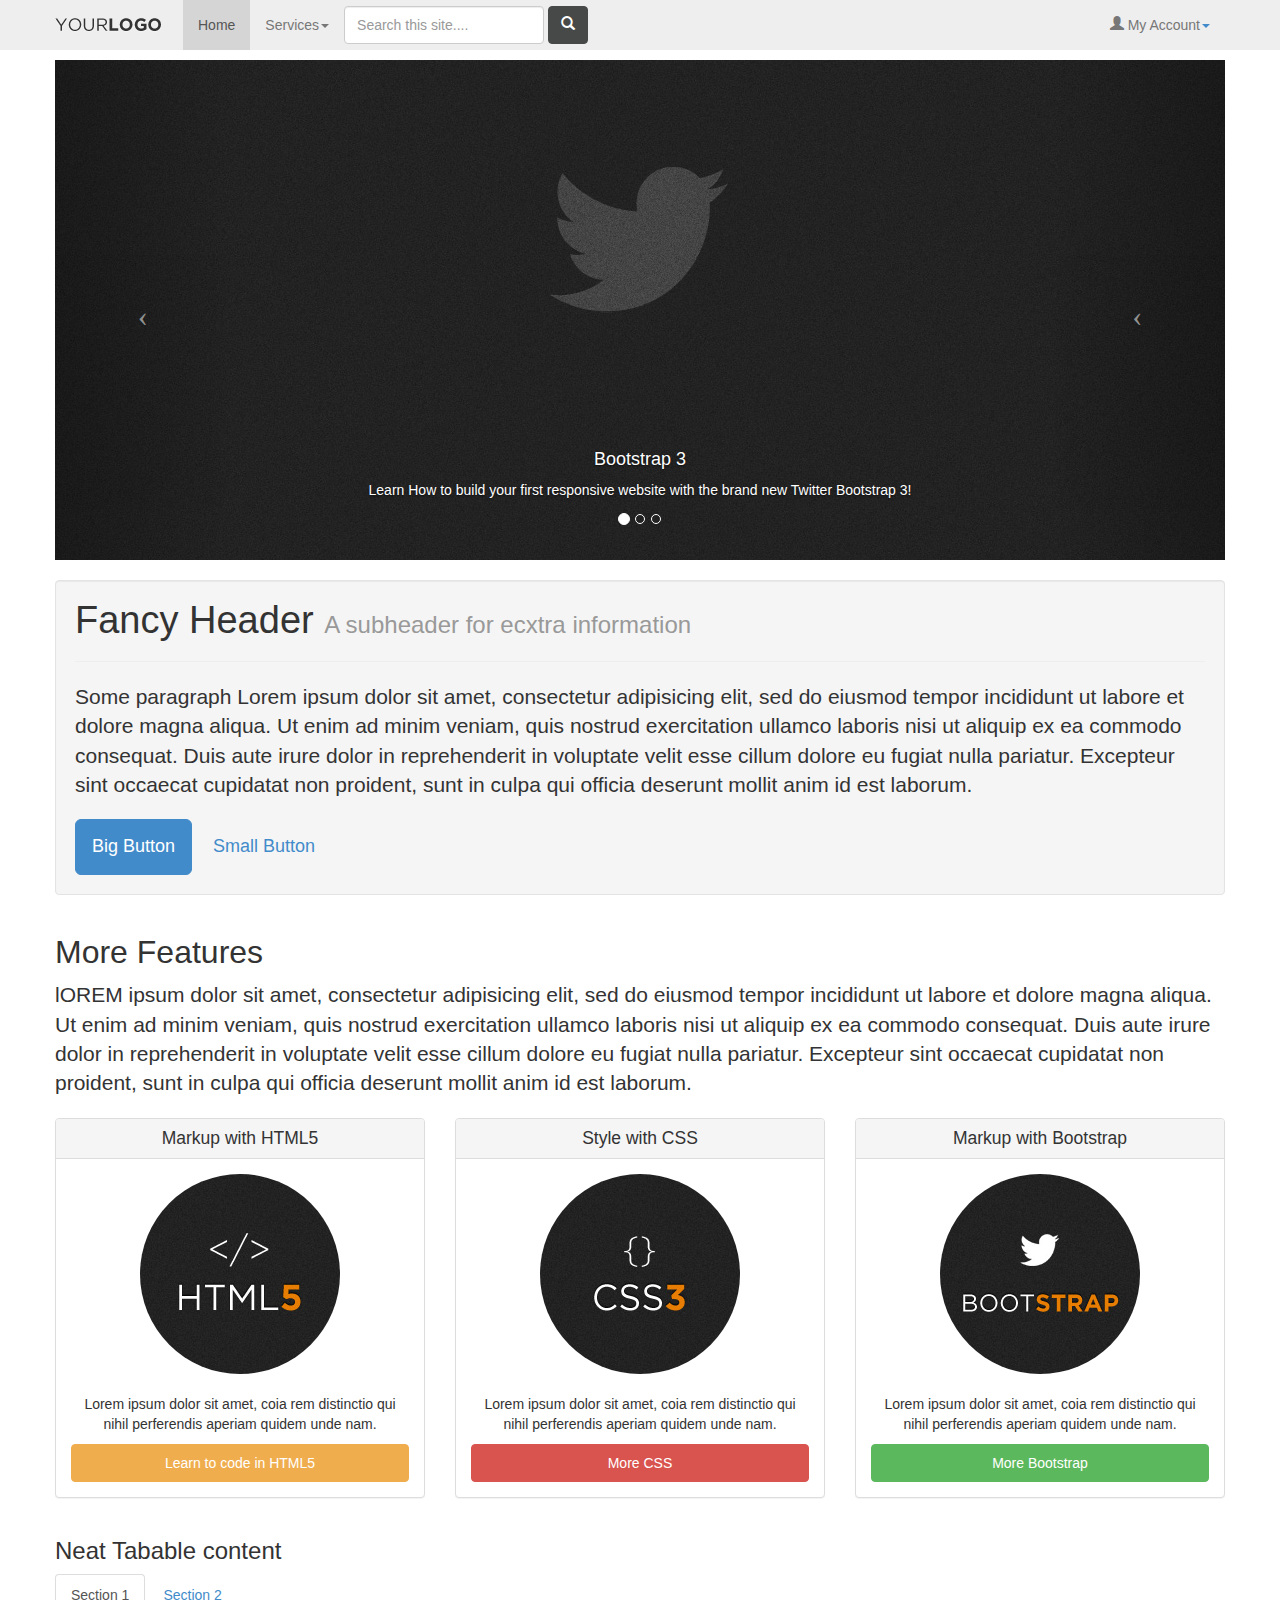
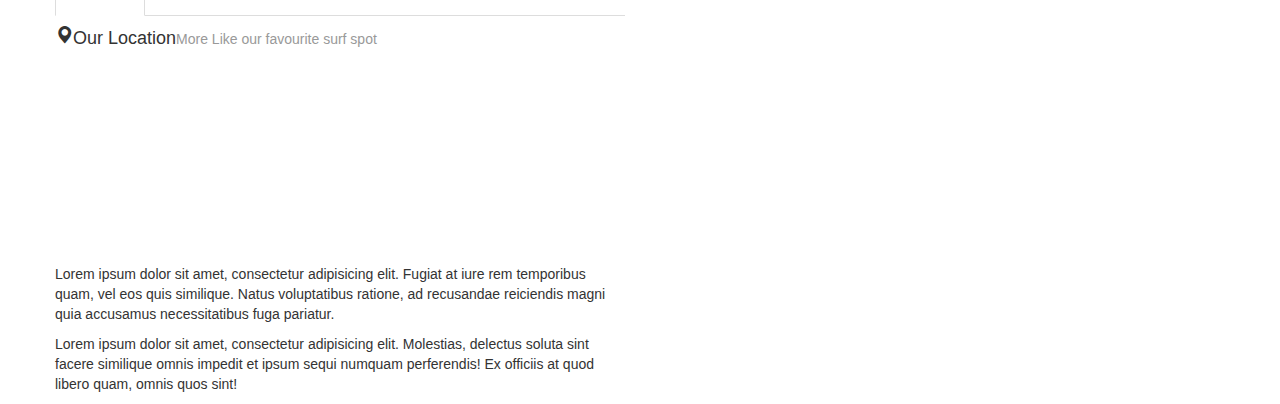
==== Bootstrapwebsite/index.html @ 797246c0 "Bootstrapwebsite" ====
<!DOCTYPE html>

<html>
<head>


	<title></title>
	<meta name="description" content="">

	<!-- Mobile viewport optimized -->
	<meta name="viewport" content="width=device-width, initial-scale=1.0, maximum-scale=1.0, user-scalable=no">

	<!-- Bootstrap CSS -->
	<link href="bootstrap/css/bootstrap.min.css" rel="stylesheet">
	<link href="includes/css/bootstrap-glyphicons.css" rel="stylesheet">

	<!-- Custom CSS -->
	<link href="includes/css/styles.css" rel="stylesheet">

	<!-- Include Modernizr in the head, before any other Javascript -->
	<script src="includes/js/modernizr-2.6.2.min.js"></script>
	<script src="includes/js/script.js"></script>
</head>
<body>

	<div class="container" id="main">

		<div class="navbar navbar-fixed-top">
			<div class="container">
				<button class="navbar-toggle" data-target=".navbar-responsive-collapse" data-toggle="collapse" type="button">
					<span class="icon-bar"></span>
					<span class="icon-bar"></span>
					<span class="icon-bar"></span>
				</button>
				<a class="navbar-brand" href="#"><img src="images/logo.png" alt="Logo">
				</a>
				<div class="nav-collapse collapse navbar-responsive-collapse">
					<ul class="nav navbar-nav">
						<li class="active">
							<a href="">Home</a></li>
							<li class="dropdown">
								<a href="#" class="dropdown-toggle" data-toggle="dropdown">Services<strong class="caret"></strong></a>
									<ul class="dropdown-menu">
										<li>
											<a href="#">Web design</a>
										</li>
										<li>
											<a href="">Web development</a>

										</li>
										<li>
											<a href="">SEO</a>

										</li>
										<li class="divider"></li>
										<li class="dropdown-header">More services</li>

										<li><a href="#">Content creation</a></li>
										<li><a href="#">java developer</a></li>

									</ul>

							</li>
							</ul>
							<form class="navbar-form pull-left" >
								<input type="text" class="form-control" placeholder="Search this site...." id="searchInput">
								<button type="submit" class=" btn btn-default">
									<span class="glyphicon glyphicon-search" ></span>
								</button>
							</form>
							<ul class="nav navbar-nav pull-right">
								<li>
									<a href="#"class="dropdown-toggle" data-toggle="dropdown" ><span class="glyphicon glyphicon-user">

									</span>My Account<strong class="caret"></strong>

									</a>
									<ul class="dropdown-menu">
										<li>
										<a href="#"><span class="glyphicon glyphicon-wrench"></span> Settings</a>

									</li>
									<li>
										<a href="#"><span class="glyphicon glyphicon-refresh"</span> Update profile</a>
									</li>
									<li>
										<a href="#"><span class="glyphicon glyphicon-briefcase"</span> Billing</a>

									</li>
									<li class="divider"></li>
									<li>
										<a href="#"><span class="glyphicon glyphicon-off"</span> Sign Out</a>
									</li>
								</ul>
									</li>
									</ul>
							</div>
						</div>

					</div>

					<div class="carousel slide" id="myCarousel">
						<ol class="carousel-indicators">
							<li class="active" data-slide-to="0" data-target="#myCarousel"></li>
							<li data-slide-to="1" data-target="#myCarousel"></li>
							<li data-slide-to="2" data-target="#myCarousel"></li>
						</ol>
         <div class="carousel-inner">
         	<div class="item active" id="slide1">
						<div class="carousel-caption">
							<h4>Bootstrap 3</h4>
							<p>Learn How to build your first responsive website with the brand new Twitter Bootstrap 3!</p>
         </div>
					</div>
					<div class="item" id="slide2">
						<div class="carousel-caption">
							<h4>Learn to code</h4>
							<p>PSD to HTML5 &amp:CSS is a</p>
				 </div>
			 </div>
			 <div class="item" id="slide3">
				 <div class="carousel-caption">
					 <h4>Learn to code</h4>
					 <p>PSD to HTML5 &amp:CSS is a</p>
			</div>
		</div>
		 </div>
		 <a href="#myCarousel" class="left carousel-control" data-slide="prev">
		 	<span class="icon-prev"></span>
		</a>
		<a href="#myCarousel" class="right carousel-control" data-slide="next">
		 <span class="icon-prev"></span>
	 </a>
	 </div>
					<div class="row" id="bigCallout">
						<div class="col-12">
							<div class="alert alert-success alert-block fade in" id="successAlert">
								<button type="button" class="close" data-dismiss="alert">&times;</button>
								<h4> Success</h4>
								<p>You just Nailed it.Click the x on top.</p>
							</div>
							<div class="well well-small visible-sm">
								<a href="" class="btn btn-large btn-block btn-default">
									<span class"glyphicon glyphion-phone"></span>Give us a call
								</a>
						</div>
							<div class="well">
								<div class="page-header">
								  <h1>Fancy Header <small>A subheader for ecxtra information</small></h1>
								</div>
								<p class="lead">Some paragraph Lorem ipsum dolor sit amet, consectetur adipisicing elit, sed do eiusmod tempor incididunt ut labore et dolore magna aliqua. Ut enim ad minim veniam, quis nostrud exercitation ullamco laboris nisi ut aliquip ex ea commodo consequat. Duis aute irure dolor in reprehenderit in voluptate velit esse cillum dolore eu fugiat nulla pariatur. Excepteur sint occaecat cupidatat non proident, sunt in culpa qui officia deserunt mollit anim id est laborum.</p>
								<a href="" class="btn btn-large btn-primary" id="alertMe">Big Button</a>
								<a href="" class="btn btn-large btn-link">Small Button</a>
							</div>
						</div>
					</div>

					<div class="row" id="featureHeading">
						<div class="col-12">
							<h2>More Features</h2>
							<p class="lead">lOREM ipsum dolor sit amet, consectetur adipisicing elit, sed do eiusmod tempor incididunt ut labore et dolore magna aliqua. Ut enim ad minim veniam, quis nostrud exercitation ullamco laboris nisi ut aliquip ex ea commodo consequat. Duis aute irure dolor in reprehenderit in voluptate velit esse cillum dolore eu fugiat nulla pariatur. Excepteur sint occaecat cupidatat non proident, sunt in culpa qui officia deserunt mollit anim id est laborum.</p>
						</div>

					</div>

					<div class="row" id="features">
						<div class="col-sm-4 feature">
							<div class="panel">
								<div class="panel-heading">
									<h3 class="panel-title">Markup with HTML5</h3>
								</div>
								<img src="images/badge_html5.jpg" alt="HTML5" class="img-circle">
								<p>Lorem ipsum dolor sit amet, coia rem distinctio qui nihil perferendis aperiam quidem unde nam.
								</p>
								<a href="www.udemy.com" target="_blank" class="btn btn-warning btn-block">Learn to code in HTML5</a>
							</div>
						</div>
						<div class="col-sm-4 feature">
							<div class="panel">
								<div class="panel-heading">
									<h3 class="panel-title">Style with CSS</h3>
								</div>
								<img src="images/badge_css3.jpg" alt="HTML5" class="img-circle">
								<p>Lorem ipsum dolor sit amet, coia rem distinctio qui nihil perferendis aperiam quidem unde nam.
								</p>
								<a href="www.udemy.com" target="_blank" class="btn btn-danger btn-block">More CSS</a>
							</div>
						</div>
						<div class="col-sm-4 feature">
							<div class="panel">
								<div class="panel-heading">
									<h3 class="panel-title">Markup with Bootstrap</h3>
								</div>
								<img src="images/badge_bootstrap.jpg" alt="HTML5" class="img-circle" />
								<p>Lorem ipsum dolor sit amet, coia rem distinctio qui nihil perferendis aperiam quidem unde nam.
								</p>
								<a href="www.getbootstrap.com" target="_blank" class="btn btn-success btn-block">More Bootstrap</a>
							</div>
						</div>
					</div>

					<div  class="row" id="moreinfo">
						<div class="col-sm-6">
						<h3>Neat Tabable content</h3>
						<div class="tabbable">
							<ul class="nav nav-tabs">
								<li class="active"><a href="#tab1" data-toggle="button" >Section 1</a></li>
								<li><a href="#tab2" data-toggle="button" >Section 2</a></li>

							</ul>
							<div class="tab-content">
								<div class="tab-pane active" id="tab1">
									<h4><span class="glyphicon glyphicon-map-marker"></span>Our Location<small>More Like our favourite surf spot</small></h4>
									<iframe src="https://www.google.com/maps/embed?pb=!1m18!1m12!1m3!1d15554.450097295992!2d77.61009394940477!3d12.932607251935387!2m3!1f0!2f0!3f0!3m2!1i1024!2i768!4f13.1!3m3!1m2!1s0x3bae144ed898fc2d%3A0x1681f38e8c00ae56!2sKoramangala%2C+Bengaluru%2C+Karnataka!5e0!3m2!1sen!2sin!4v1446724107019" width="100%" height="200" frameborder="0" style="border:0" allowfullscreen></iframe>
									<p>Lorem ipsum dolor sit amet, consectetur adipisicing elit. Fugiat at iure rem temporibus quam, vel eos quis similique. Natus voluptatibus ratione, ad recusandae reiciendis magni quia accusamus necessitatibus fuga pariatur.
									</p>
									<p>Lorem ipsum dolor sit amet, consectetur adipisicing elit. Molestias, delectus soluta sint facere similique omnis impedit et ipsum sequi numquam perferendis! Ex officiis at quod libero quam, omnis quos sint!
									</p>
								</div>
								<div class="tab-pane" id="tab2">
									<h4>A Left Floated Picture<small>Using placehold.it</small></h4>
									<img src="http://placehold.it/140" class="thumbnail pull-left">
									<p>Lorem ipsum dolor sit amet, consectetur adipisicing elit. Eaque, voluptas numquam facere non nobis et, inventore quisquam eum obcaecati, fugiat, necessitatibus similique quibusdam. Itaque error quos culpa. Omnis, numquam, provident.
									</p>
									<p>Lorem ipsum dolor sit amet, consectetur adipisicing elit, sed do eiusmod tempor incididunt ut labore et dolore magna aliqua. Ut enim ad minim veniam, quis nostrud exercitation ullamco laboris nisi ut aliquip ex ea commodo consequat. Duis aute irure dolor in reprehenderit in voluptate velit esse cillum dolore eu fugiat nulla pariatur. Excepteur sint occaecat cupidatat non proident, sunt in culpa qui officia deserunt mollit anim id est laborum.</p>

									<hr>
									<a href="#myModal" role="button" class="btn btn-warning" data-toggle="modal">
										<span class="glyphicon glyphicon-hand-up"></span>Click for more insights</a>
									</hr>
								</div>
						</div>
					</div>
					</div>
				</div>

					<div class="row" id="moreCourses">

					</div>

				</div>
				<footer></footer>


				<!-- All Javascript at the bottom of the page for faster page loading -->

				<!-- First try for the online version of jQuery-->
				<script src="http://code.jquery.com/jquery.js"></script>

				<!-- If no online access, fallback to our hardcoded version of jQuery -->
				<script>window.jQuery || document.write('<script src="includes/js/jquery-1.8.2.min.js"><\/script>')</script>

				<!-- Bootstrap JS -->
				<script src="bootstrap/js/bootstrap.min.js"></script>

				<!-- Custom JS -->
				<script src="includes/js/script.js"></script>

			</body>
			</html>
---- Bootstrapwebsite/includes/css/styles.css ----
/*


*/


/* --------------------------------------
   Layout
   -------------------------------------- */

#features{
  text-align: center;
}
#features img
{
  margin:0px 0px 20px;
}


/* --------------------------------------
   Typography
   -------------------------------------- */

body{
     -webkit-font-smoothing:antialised;
     text-rendering: optimizeLegibility;
   }
.well .page-header
{
  margin-top:0;
}
.well .page-header h1
{
  margin-top:0;
}

/* --------------------------------------
   Navbar
   -------------------------------------- */
   #searchInput{
     width:200px;
   }
   .navbar-brand{
     padding:13px 15px;
   }

/* --------------------------------------
   Carousel
   -------------------------------------- */
   #myCarousel {
     margin-top: 60px;
   }
   .carosel-caption
   {
     font-size: 24px;
   }
   .carosel-caption h4
   {
     font-size: 32px;
   }

#myCarousel .item{
  height:400px;
}
#slide1{
  background: url('../../images/carousel_medium_01.jpg') top center no-repeat;
}
#slide2{
  background: url('../../images/carousel_medium_02.jpg') top center no-repeat;
}
#slide3{
  background: url('../../images/carousel_medium_03.jpg') top center no-repeat;
}

/* --------------------------------------
   Global Styles
   -------------------------------------- */
.alert{
  display:none;
  margin-top:20px;

}
.well{
  margin:20px 0;
}

.tabbable img .thumbnail
{
  margin:0 20px 10px 0;
}

/* --------------------------------------
   Media Queries
   -------------------------------------- */

/* Portrait & landscape phone */
@media (max-width: 480px) {

}

/* Landscape phone to portrait tablet */
@media (max-width: 768px) {
  #slide1{
    background: url('../../images/carousel_small_01.jpg') top center no-repeat;
  }
  #slide2{
    background: url('../../images/carousel_small_02.jpg') top center no-repeat;
  }
  #slide3{
    background: url('../../images/carousel_small_03.jpg') top center no-repeat;
  }

}

/* Large desktop */
@media (min-width: 1200px) {

  #myCarousel .item{
    height:500px;
  }
  #slide1{
    background: url('../../images/carousel_large_01.jpg') top center no-repeat;
  }
  #slide2{
    background: url('../../images/carousel_large_02.jpg') top center no-repeat;
  }
  #slide3{
    background: url('../../images/carousel_large_03.jpg') top center no-repeat;
  }

}
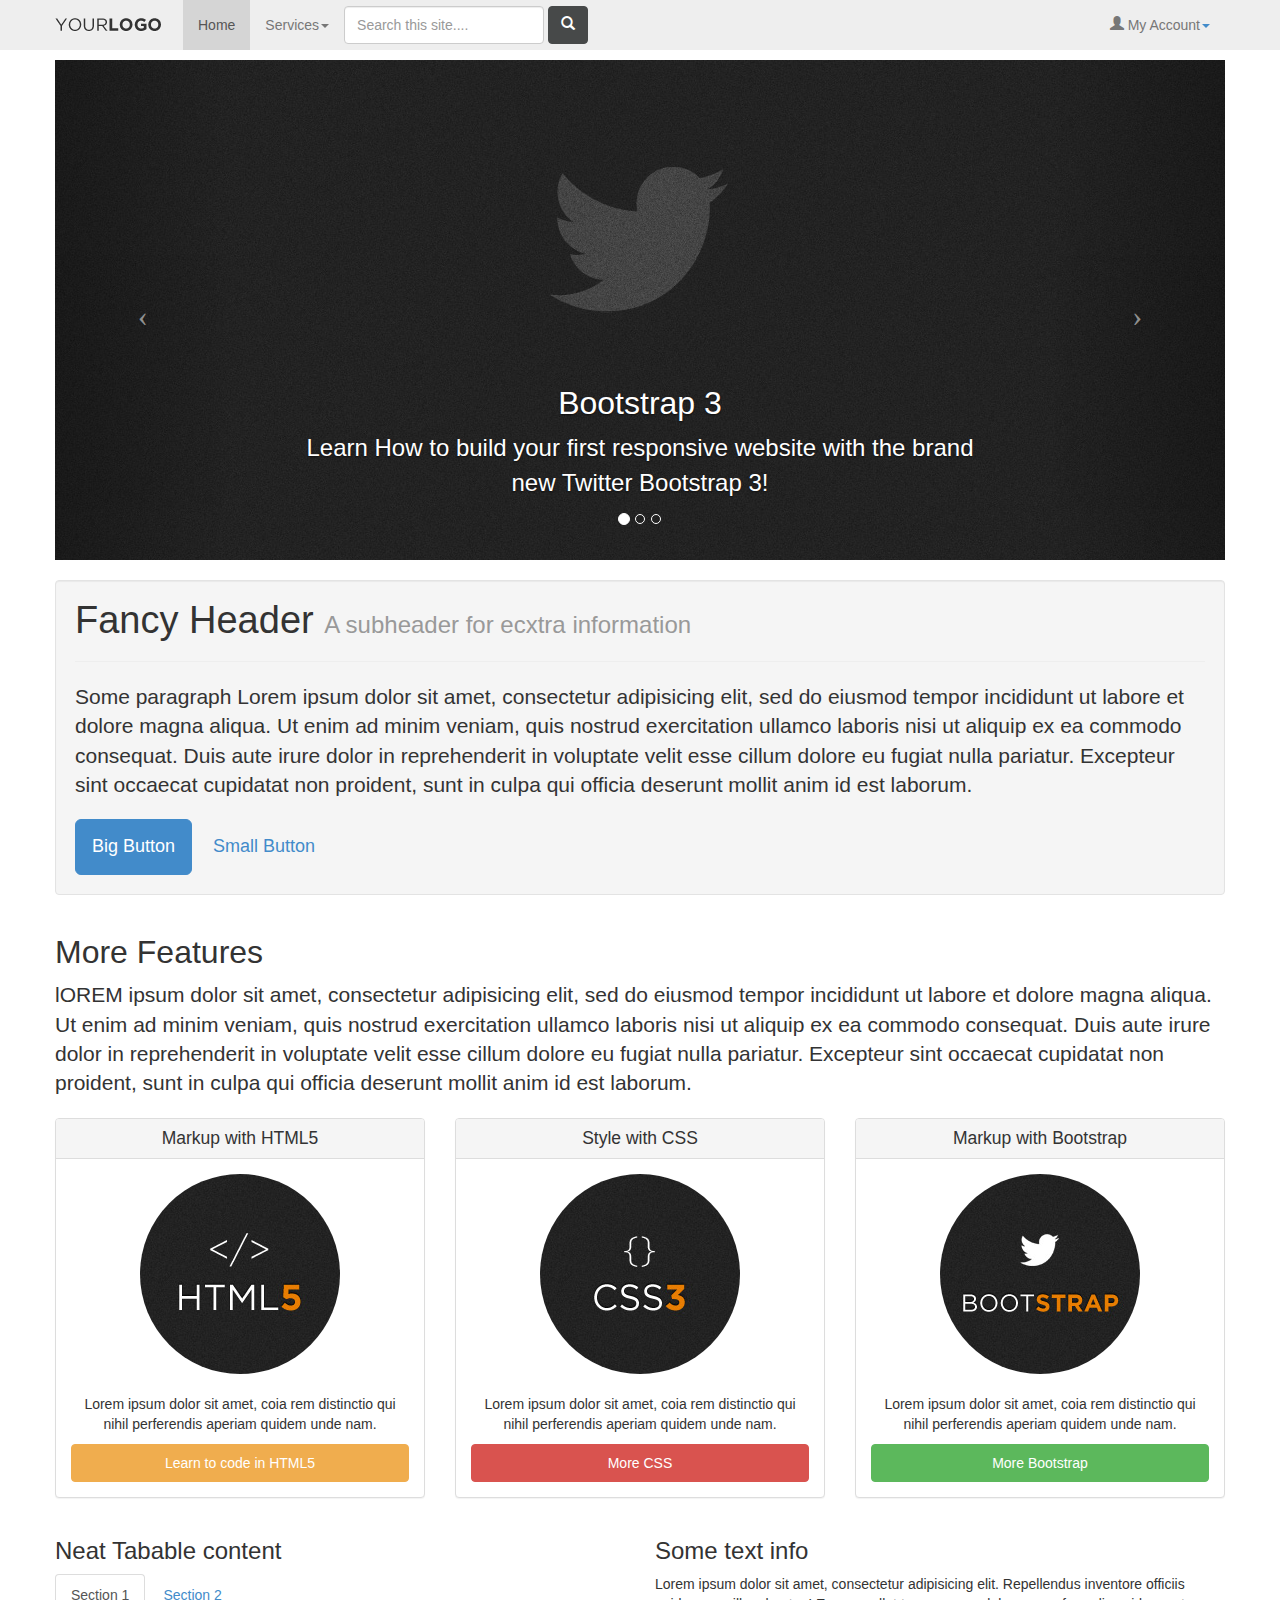
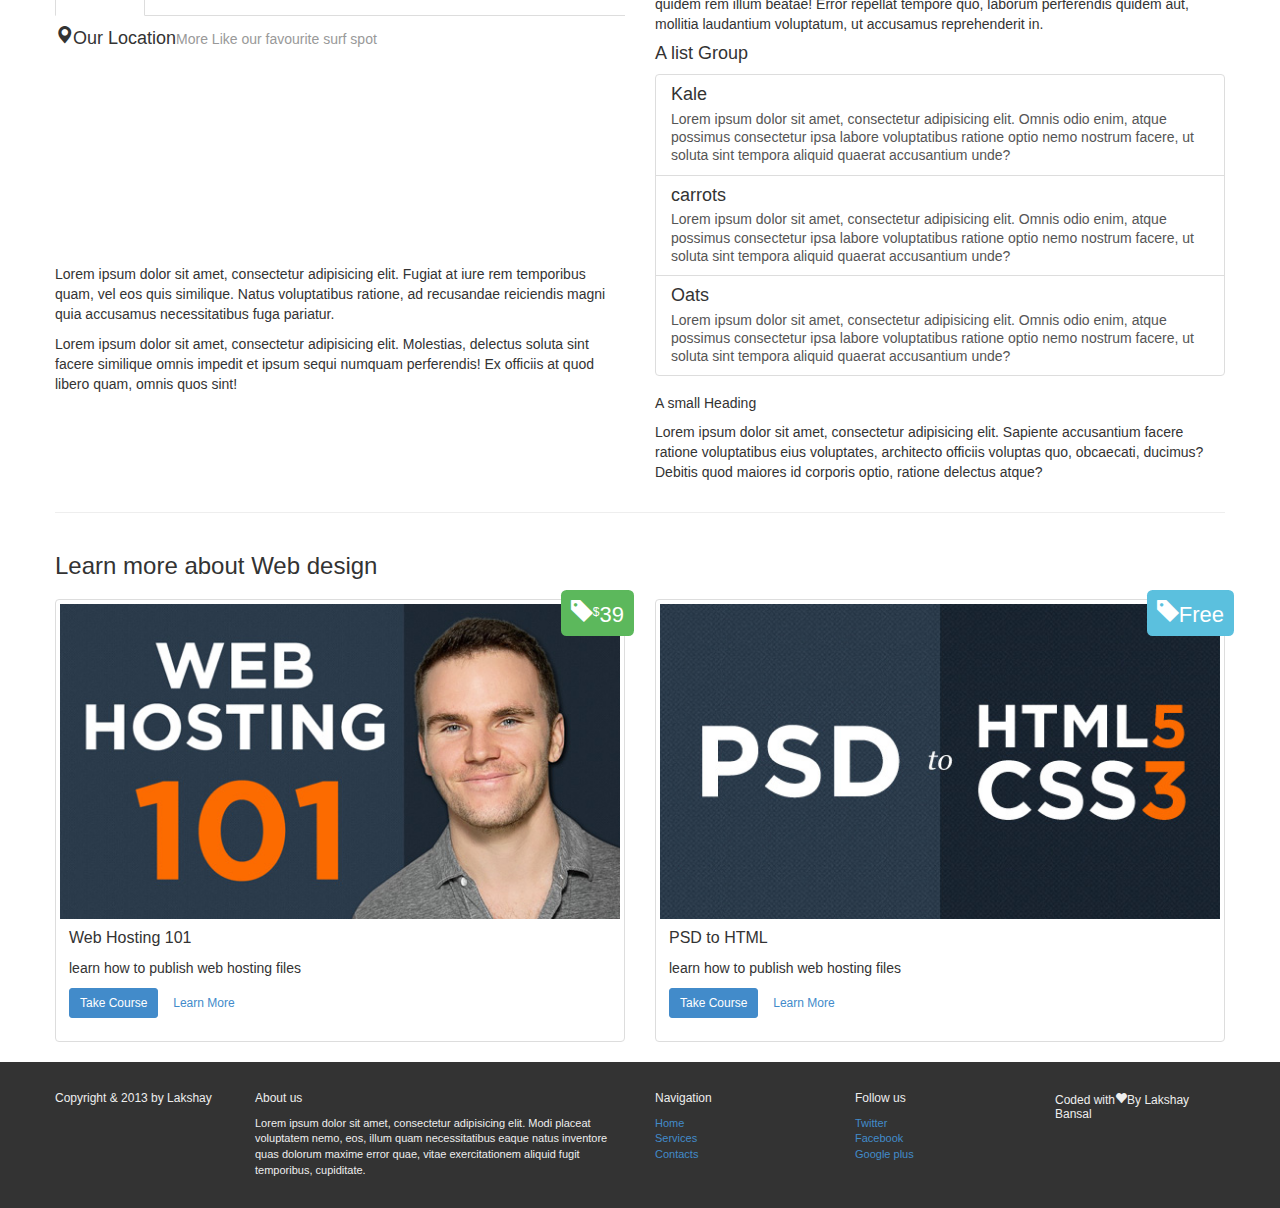
==== commit e63fb28e: "Added my new website" ====
--- a/Bootstrapwebsite/index.html
+++ b/Bootstrapwebsite/index.html
@@ -1,5 +1,4 @@
 <!DOCTYPE html>
-
 <html>
 <head>
 
@@ -40,60 +39,60 @@
 							<a href="">Home</a></li>
 							<li class="dropdown">
 								<a href="#" class="dropdown-toggle" data-toggle="dropdown">Services<strong class="caret"></strong></a>
-									<ul class="dropdown-menu">
-										<li>
-											<a href="#">Web design</a>
-										</li>
-										<li>
-											<a href="">Web development</a>
-
-										</li>
-										<li>
-											<a href="">SEO</a>
+								<ul class="dropdown-menu">
+									<li>
+										<a href="#">Web design</a>
+									</li>
+									<li>
+										<a href="">Web development</a>
+
+									</li>
+									<li>
+										<a href="">SEO</a>
+
+									</li>
+									<li class="divider"></li>
+									<li class="dropdown-header">More services</li>
+
+									<li><a href="#">Content creation</a></li>
+									<li><a href="#">java developer</a></li>
+
+								</ul>
+
+							</li>
+						</ul>
+						<form class="navbar-form pull-left" >
+							<input type="text" class="form-control" placeholder="Search this site...." id="searchInput">
+							<button type="submit" class=" btn btn-default">
+								<span class="glyphicon glyphicon-search" ></span>
+							</button>
+						</form>
+						<ul class="nav navbar-nav pull-right">
+							<li>
+								<a href="#"class="dropdown-toggle" data-toggle="dropdown" ><span class="glyphicon glyphicon-user">
+
+								</span>My Account<strong class="caret"></strong>
+
+							</a>
+							<ul class="dropdown-menu">
+								<li>
+									<a href="#"><span class="glyphicon glyphicon-wrench"></span> Settings</a>
+
+								</li>
+								<li>
+									<a href="#"><span class="glyphicon glyphicon-refresh"</span> Update profile</a>
+									</li>
+									<li>
+										<a href="#"><span class="glyphicon glyphicon-briefcase"</span> Billing</a>
 
 										</li>
 										<li class="divider"></li>
-										<li class="dropdown-header">More services</li>
-
-										<li><a href="#">Content creation</a></li>
-										<li><a href="#">java developer</a></li>
-
-									</ul>
-
-							</li>
-							</ul>
-							<form class="navbar-form pull-left" >
-								<input type="text" class="form-control" placeholder="Search this site...." id="searchInput">
-								<button type="submit" class=" btn btn-default">
-									<span class="glyphicon glyphicon-search" ></span>
-								</button>
-							</form>
-							<ul class="nav navbar-nav pull-right">
-								<li>
-									<a href="#"class="dropdown-toggle" data-toggle="dropdown" ><span class="glyphicon glyphicon-user">
-
-									</span>My Account<strong class="caret"></strong>
-
-									</a>
-									<ul class="dropdown-menu">
 										<li>
-										<a href="#"><span class="glyphicon glyphicon-wrench"></span> Settings</a>
-
-									</li>
-									<li>
-										<a href="#"><span class="glyphicon glyphicon-refresh"</span> Update profile</a>
-									</li>
-									<li>
-										<a href="#"><span class="glyphicon glyphicon-briefcase"</span> Billing</a>
-
-									</li>
-									<li class="divider"></li>
-									<li>
-										<a href="#"><span class="glyphicon glyphicon-off"</span> Sign Out</a>
+											<a href="#"><span class="glyphicon glyphicon-off"</span> Sign Out</a>
+											</li>
+										</ul>
 									</li>
 								</ul>
-									</li>
-									</ul>
 							</div>
 						</div>
 
@@ -105,33 +104,34 @@
 							<li data-slide-to="1" data-target="#myCarousel"></li>
 							<li data-slide-to="2" data-target="#myCarousel"></li>
 						</ol>
-         <div class="carousel-inner">
-         	<div class="item active" id="slide1">
-						<div class="carousel-caption">
-							<h4>Bootstrap 3</h4>
-							<p>Learn How to build your first responsive website with the brand new Twitter Bootstrap 3!</p>
-         </div>
-					</div>
-					<div class="item" id="slide2">
-						<div class="carousel-caption">
-							<h4>Learn to code</h4>
-							<p>PSD to HTML5 &amp:CSS is a</p>
-				 </div>
-			 </div>
-			 <div class="item" id="slide3">
-				 <div class="carousel-caption">
-					 <h4>Learn to code</h4>
-					 <p>PSD to HTML5 &amp:CSS is a</p>
-			</div>
-		</div>
-		 </div>
-		 <a href="#myCarousel" class="left carousel-control" data-slide="prev">
-		 	<span class="icon-prev"></span>
-		</a>
-		<a href="#myCarousel" class="right carousel-control" data-slide="next">
-		 <span class="icon-prev"></span>
-	 </a>
-	 </div>
+						<div class="carousel-inner">
+							<div class="item active" id="slide1">
+								<div class="carousel-caption">
+									<h4>Bootstrap 3</h4>
+									<p>Learn How to build your first responsive website with the brand new Twitter Bootstrap 3!</p>
+								</div>
+							</div>
+							<div class="item" id="slide2">
+								<div class="carousel-caption">
+									<h4>Learn to code</h4>
+									<p>PSD to HTML5 &amp:CSS is a</p>
+								</div>
+							</div>
+							<div class="item" id="slide3">
+								<div class="carousel-caption">
+									<h4>Learn to code</h4>
+									<p>PSD to HTML5 &amp:CSS is a</p>
+								</div>
+							</div>
+						</div>
+						<a  class="left carousel-control" data-slide="prev" href="#myCarousel">
+							<span class="icon-prev"></span>
+						</a>
+						<a  class="right carousel-control" data-slide="next" href="#myCarousel">
+							<span class="icon-next"></span>
+						</a>
+					</div>
+
 					<div class="row" id="bigCallout">
 						<div class="col-12">
 							<div class="alert alert-success alert-block fade in" id="successAlert">
@@ -141,12 +141,12 @@
 							</div>
 							<div class="well well-small visible-sm">
 								<a href="" class="btn btn-large btn-block btn-default">
-									<span class"glyphicon glyphion-phone"></span>Give us a call
+									<span class"glyphicon glyphicon-phone"></span>Give us a call
 								</a>
-						</div>
+							</div>
 							<div class="well">
 								<div class="page-header">
-								  <h1>Fancy Header <small>A subheader for ecxtra information</small></h1>
+									<h1>Fancy Header <small>A subheader for ecxtra information</small></h1>
 								</div>
 								<p class="lead">Some paragraph Lorem ipsum dolor sit amet, consectetur adipisicing elit, sed do eiusmod tempor incididunt ut labore et dolore magna aliqua. Ut enim ad minim veniam, quis nostrud exercitation ullamco laboris nisi ut aliquip ex ea commodo consequat. Duis aute irure dolor in reprehenderit in voluptate velit esse cillum dolore eu fugiat nulla pariatur. Excepteur sint occaecat cupidatat non proident, sunt in culpa qui officia deserunt mollit anim id est laborum.</p>
 								<a href="" class="btn btn-large btn-primary" id="alertMe">Big Button</a>
@@ -201,60 +201,198 @@
 
 					<div  class="row" id="moreinfo">
 						<div class="col-sm-6">
-						<h3>Neat Tabable content</h3>
-						<div class="tabbable">
-							<ul class="nav nav-tabs">
-								<li class="active"><a href="#tab1" data-toggle="button" >Section 1</a></li>
-								<li><a href="#tab2" data-toggle="button" >Section 2</a></li>
-
-							</ul>
-							<div class="tab-content">
-								<div class="tab-pane active" id="tab1">
-									<h4><span class="glyphicon glyphicon-map-marker"></span>Our Location<small>More Like our favourite surf spot</small></h4>
-									<iframe src="https://www.google.com/maps/embed?pb=!1m18!1m12!1m3!1d15554.450097295992!2d77.61009394940477!3d12.932607251935387!2m3!1f0!2f0!3f0!3m2!1i1024!2i768!4f13.1!3m3!1m2!1s0x3bae144ed898fc2d%3A0x1681f38e8c00ae56!2sKoramangala%2C+Bengaluru%2C+Karnataka!5e0!3m2!1sen!2sin!4v1446724107019" width="100%" height="200" frameborder="0" style="border:0" allowfullscreen></iframe>
-									<p>Lorem ipsum dolor sit amet, consectetur adipisicing elit. Fugiat at iure rem temporibus quam, vel eos quis similique. Natus voluptatibus ratione, ad recusandae reiciendis magni quia accusamus necessitatibus fuga pariatur.
+							<h3>Neat Tabable content</h3>
+							<div class="tabbable">
+								<ul class="nav nav-tabs">
+									<li class="active"><a href="#tab1" data-toggle="tab" >Section 1</a></li>
+									<li><a href="#tab2" data-toggle="tab" >Section 2</a></li>
+
+								</ul>
+								<div class="tab-content">
+									<div class="tab-pane active" id="tab1">
+										<h4><span class="glyphicon glyphicon-map-marker"></span>Our Location<small>More Like our favourite surf spot</small></h4>
+										<iframe src="https://www.google.com/maps/embed?pb=!1m18!1m12!1m3!1d15554.450097295992!2d77.61009394940477!3d12.932607251935387!2m3!1f0!2f0!3f0!3m2!1i1024!2i768!4f13.1!3m3!1m2!1s0x3bae144ed898fc2d%3A0x1681f38e8c00ae56!2sKoramangala%2C+Bengaluru%2C+Karnataka!5e0!3m2!1sen!2sin!4v1446724107019" width="100%" height="200" frameborder="0" style="border:0" allowfullscreen></iframe>
+										<p>Lorem ipsum dolor sit amet, consectetur adipisicing elit. Fugiat at iure rem temporibus quam, vel eos quis similique. Natus voluptatibus ratione, ad recusandae reiciendis magni quia accusamus necessitatibus fuga pariatur.
+										</p>
+										<p>Lorem ipsum dolor sit amet, consectetur adipisicing elit. Molestias, delectus soluta sint facere similique omnis impedit et ipsum sequi numquam perferendis! Ex officiis at quod libero quam, omnis quos sint!
+										</p>
+									</div>
+									<div class="tab-pane" id="tab2">
+										<h4>A Left Floated Picture <small> Using placehold.it</small></h4>
+										<img src="http://placehold.it/140" alt="new window" class="thumbnail pull-left">
+										<p>Lorem ipsum dolor sit amet, consectetur adipisicing elit. Eaque, voluptas numquam facere non nobis et, inventore quisquam eum obcaecati, fugiat, necessitatibus similique quibusdam. Itaque error quos culpa. Omnis, numquam, provident.
+										</p>
+										<p>Lorem ipsum dolor sit amet, consectetur adipisicing elit, sed do eiusmod tempor incididunt ut labore et dolore magna aliqua. Ut enim ad minim veniam, quis nostrud exercitation ullamco laboris nisi ut aliquip ex ea commodo consequat. Duis aute irure dolor in reprehenderit in voluptate velit esse cillum dolore eu fugiat nulla pariatur. Excepteur sint occaecat cupidatat non proident, sunt in culpa qui officia deserunt mollit anim id est laborum.</p>
+
+										<hr>
+										<a href="#myModal" role="button" class="btn btn-warning" data-toggle="modal">
+											<span class="glyphicon glyphicon-hand-up"></span>Click for more insights</a>
+											<div class="modal fade" id="myModal">
+												<div class="modal-dialog">
+													<div class="modal-content">
+														<div class="modal-header">
+															<button class="close" data-dismiss="modal">&times;</button>
+															<h4 class="modal-title">A modal Window</h4>
+														</div>
+														<div class="modal-body">
+															<h4>Text in a modal</h4>
+															<p>Lorem ipsum dolor sit amet, consectetur adipisicing elit. Est incidunt rem et tempore error earum quis officia quo! Error blanditiis officiis eum aut consectetur quis, molestias sapiente ut perspiciatis omnis!
+															</p>
+
+															<h4>popovers in a modal</h4>
+															<a href="#" class="btn btn-danger pop" data-toggle="popover" data-placement="top" data-original-title="You clicked it" data-content="I knew you would" >Don't click this button</a>
+
+															<h4>Tooltips in a modal</h4>
+
+															<a href="#" data-original-title="Tooltip" rel="tooltip">Tooltip</a>shdhsdjshdsdj<a href="#" data-original-title="Tooltip" rel="tooltip">This one</a>!
+															<hr>
+															<p><small class="text-muted">Ps.this form doesn't do anything.just a heads up.</small></p>
+																<form class="form-horizontal">
+																	<div class="form-group">
+																		<label for="inputName" class="col-lg-2 control-label">Name</label>
+																		<div class="col-lg-10">
+																			<input class="form-control" id="inputName" placeholder="Name" type="text">
+																		</div>
+																	</div>
+																	<div class="form-group">
+																		<label for="inputEmail" class="col-lg-2 control-label">Email</label>
+																		<div class="col-lg-10">
+																			<input class="form-control" id="inputEmail" placeholder="Email" type="email">
+																		</div>
+																	</div>
+																	<div class="form-group">
+																		<label for="inputMessage" class="col-lg-2 control-label">Message</label>
+																		<div class="col-lg-10">
+																			<textarea name="" id="inputMessage" placeholder="message" rows="3" class="form-control"></textarea>
+																			<button class="btn btn-success pull-right" type="submit">Send!</button>
+																		</div>
+																	</div>
+
+																</form>
+
+															</div>
+															<div class="modal-footer">
+																<button class="btn btn-default" data-dismiss="modal" type="button">Close</button>
+																<button class="btn btn-primary" type="button">Save Changes</button>
+															</div>
+														</div>
+													</div>
+												</div>
+											</div>
+										</div>
+									</div>
+								</div>
+								<div class="col-sm-6">
+									<h3>Some text info</h3>
+									<p>Lorem ipsum dolor sit amet, consectetur adipisicing elit. Repellendus inventore officiis quidem rem illum beatae! Error repellat tempore quo, laborum perferendis quidem aut, mollitia laudantium voluptatum, ut accusamus reprehenderit in.</p>
+									<h4>A list Group</h4>
+									<div class="list-group">
+										<a href="#" class="list-group-item">
+											<h4 class="list-group-item-heading">Kale</h4>
+											<p class="list-group-item-text">Lorem ipsum dolor sit amet, consectetur adipisicing elit. Omnis odio enim, atque possimus consectetur ipsa labore voluptatibus ratione optio nemo nostrum facere, ut soluta sint tempora aliquid quaerat accusantium unde?</p>
+										</a>
+										<a href="#" class="list-group-item">
+											<h4 class="list-group-item-heading">carrots</h4>
+											<p class="list-group-item-text">Lorem ipsum dolor sit amet, consectetur adipisicing elit. Omnis odio enim, atque possimus consectetur ipsa labore voluptatibus ratione optio nemo nostrum facere, ut soluta sint tempora aliquid quaerat accusantium unde?</p>
+										</a>
+										<a href="#" class="list-group-item">
+											<h4 class="list-group-item-heading">Oats</h4>
+											<p class="list-group-item-text">Lorem ipsum dolor sit amet, consectetur adipisicing elit. Omnis odio enim, atque possimus consectetur ipsa labore voluptatibus ratione optio nemo nostrum facere, ut soluta sint tempora aliquid quaerat accusantium unde?</p>
+										</a>
+									</div>
+									<h5>A small Heading</h5>
+									<p>Lorem ipsum dolor sit amet, consectetur adipisicing elit. Sapiente accusantium facere ratione voluptatibus eius voluptates, architecto officiis voluptas quo, obcaecati, ducimus? Debitis quod maiores id corporis optio, ratione delectus atque?
 									</p>
-									<p>Lorem ipsum dolor sit amet, consectetur adipisicing elit. Molestias, delectus soluta sint facere similique omnis impedit et ipsum sequi numquam perferendis! Ex officiis at quod libero quam, omnis quos sint!
-									</p>
-								</div>
-								<div class="tab-pane" id="tab2">
-									<h4>A Left Floated Picture<small>Using placehold.it</small></h4>
-									<img src="http://placehold.it/140" class="thumbnail pull-left">
-									<p>Lorem ipsum dolor sit amet, consectetur adipisicing elit. Eaque, voluptas numquam facere non nobis et, inventore quisquam eum obcaecati, fugiat, necessitatibus similique quibusdam. Itaque error quos culpa. Omnis, numquam, provident.
-									</p>
-									<p>Lorem ipsum dolor sit amet, consectetur adipisicing elit, sed do eiusmod tempor incididunt ut labore et dolore magna aliqua. Ut enim ad minim veniam, quis nostrud exercitation ullamco laboris nisi ut aliquip ex ea commodo consequat. Duis aute irure dolor in reprehenderit in voluptate velit esse cillum dolore eu fugiat nulla pariatur. Excepteur sint occaecat cupidatat non proident, sunt in culpa qui officia deserunt mollit anim id est laborum.</p>
-
-									<hr>
-									<a href="#myModal" role="button" class="btn btn-warning" data-toggle="modal">
-										<span class="glyphicon glyphicon-hand-up"></span>Click for more insights</a>
-									</hr>
-								</div>
-						</div>
-					</div>
-					</div>
-				</div>
-
-					<div class="row" id="moreCourses">
-
-					</div>
-
-				</div>
-				<footer></footer>
-
-
-				<!-- All Javascript at the bottom of the page for faster page loading -->
-
-				<!-- First try for the online version of jQuery-->
-				<script src="http://code.jquery.com/jquery.js"></script>
-
-				<!-- If no online access, fallback to our hardcoded version of jQuery -->
-				<script>window.jQuery || document.write('<script src="includes/js/jquery-1.8.2.min.js"><\/script>')</script>
-
-				<!-- Bootstrap JS -->
-				<script src="bootstrap/js/bootstrap.min.js"></script>
-
-				<!-- Custom JS -->
-				<script src="includes/js/script.js"></script>
-
-			</body>
-			</html>
+
+
+								</div>
+							</div>
+								<hr>
+							<div class="row" id="moreCourses">
+								<div class="col-12">
+									<h3>Learn more about Web design</h3>
+									<div class="thumbnails row">
+										<div class="col-6">
+											<div class="thumbnail">
+												<img src="images/item_webhosting101.jpg" alt="Webhosting 101"	>
+													<div class="label label-success price"><span class="glyphicon glyphicon-tag"></span><sup>$</sup>39</div>
+
+											<div class="caption">
+											<h3>Web Hosting 101</h3>
+											<p>learn how to publish web hosting files</p>
+											<p><a href="www.udemy.com/java" class="btn btn-primary btn-small " target="_blank">Take Course</a>
+											<a href="#" target="_blank" class="btn btn-small btn-link">Learn More</a></p>
+											</div>
+										</div>
+										</div>
+										<div class="col-6">
+											<div class="thumbnail">
+												<img src="images/item_psd2html50.jpg" alt="Webhosting 101"	>
+													<div class="label label-info price"><span class="glyphicon glyphicon-tag"></span>Free</div>
+											<div class="caption">
+											<h3> PSD to HTML</h3>
+											<p>learn how to publish web hosting files</p>
+
+
+											<p><a href="www.udemy.com/psd2html" class="btn btn-primary btn-small " target="_blank">Take Course</a>
+											<a href="#" target="_blank" class="btn btn-small btn-link">Learn More</a></p>
+											</div>
+										</div>
+										</div>
+								</div>
+							</div>
+
+						</div>
+					</div>
+						<footer>
+							<div class="container">
+									<div class="row">
+										<div class="col-sm-2">
+											<h6>Copyright &amp; 2013 by Lakshay</h6>
+										</div>
+										<div class="col-sm-4">
+											<h6>About us</h6>
+											<p>Lorem ipsum dolor sit amet, consectetur adipisicing elit.
+												Modi placeat voluptatem nemo, eos, illum quam necessitatibus
+												eaque natus inventore quas dolorum maxime error quae, vitae
+												exercitationem aliquid fugit temporibus, cupiditate.
+											</p>
+										</div>
+										<div class="col-sm-2">
+											<h6>Navigation</h6>
+											<ul class="unstyled">
+										<li><a href="">Home</a></li>
+										<li><a href="">Services</a></li>
+										<li><a href="">Contacts</a></li>
+										</div>
+										<div class="col-sm-2">
+											<h6>Follow us</h6>
+											<ul class="unstyled">
+										<li><a href="">Twitter</a></li>
+										<li><a href="">Facebook</a></li>
+										<li><a href="">Google plus</a></li>
+										</div>
+										<div class="col-sm-2">
+											<h6>Coded with<span class="glyphicon glyphicon-heart"</span>By Lakshay Bansal</h6>
+											</div>
+										</div>
+							</div>
+						</footer>
+
+
+						<!-- All Javascript at the bottom of the page for faster page loading -->
+
+						<!-- First try for the online version of jQuery-->
+						<script src="http://code.jquery.com/jquery.js"></script>
+
+						<!-- If no online access, fallback to our hardcoded version of jQuery -->
+						<script>window.jQuery || document.write('<script src="includes/js/jquery-1.8.2.min.js"><\/script>')</script>
+
+						<!-- Bootstrap JS -->
+						<script src="bootstrap/js/bootstrap.min.js"></script>
+
+						<!-- Custom JS -->
+						<script src="includes/js/script.js"></script>
+
+					</body>
+					</html>
--- a/Bootstrapwebsite/includes/css/styles.css
+++ b/Bootstrapwebsite/includes/css/styles.css
@@ -15,15 +15,24 @@
 {
   margin:0px 0px 20px;
 }
+#inputMessage{
+  margin-bottom: 15px;
+}
 
-
+footer
+{
+  background:#333;
+  color:#eee;
+  font-size:11px;
+  padding:20px;
+}
 /* --------------------------------------
    Typography
    -------------------------------------- */
 
 body{
      -webkit-font-smoothing:antialised;
-     text-rendering: optimizeLegibility;
+     text-rendering:optimizeLegibility;
    }
 .well .page-header
 {
@@ -32,6 +41,11 @@
 .well .page-header h1
 {
   margin-top:0;
+}
+ul.unstyled
+{
+  list-style: none;
+  padding:0;
 }
 
 /* --------------------------------------
@@ -50,11 +64,11 @@
    #myCarousel {
      margin-top: 60px;
    }
-   .carosel-caption
+   .carousel-caption
    {
      font-size: 24px;
    }
-   .carosel-caption h4
+   .carousel-caption h4
    {
      font-size: 32px;
    }
@@ -62,6 +76,8 @@
 #myCarousel .item{
   height:400px;
 }
+
+
 #slide1{
   background: url('../../images/carousel_medium_01.jpg') top center no-repeat;
 }
@@ -84,10 +100,40 @@
   margin:20px 0;
 }
 
-.tabbable img .thumbnail
+.tabbable  .thumbnail
 {
-  margin:0 20px 10px 0;
+  margin:0px 20px 10px 0px;
 }
+.thumbnails {
+	margin: 20px 0;
+}
+
+.thumbnail {
+	position: relative;
+}
+
+.thumbnail h3 {
+	font-size: 16px;
+	margin: 0 0 10px;
+	line-height: 20px;
+}
+.thumbnail .price {
+	font-size: 22px;
+	position: absolute;
+	top: -10px;
+	right: -10px;
+	padding: 10px;
+}
+
+.thumbnail .price sup {
+	font-weight: normal;
+	font-size: 12px;
+}
+
+.thumbnail span .glyphicon {
+	margin-right: 5px;
+}
+
 
 /* --------------------------------------
    Media Queries
@@ -95,11 +141,22 @@
 
 /* Portrait & landscape phone */
 @media (max-width: 480px) {
-
+.thumbnail .price
+{
+  font-size: 14px;
+}
+.thumbnail .price .sup
+{
+  font-size:10px;
+}
 }
 
 /* Landscape phone to portrait tablet */
 @media (max-width: 768px) {
+
+  #myCarousel .item{
+    height:310px;
+  }
   #slide1{
     background: url('../../images/carousel_small_01.jpg') top center no-repeat;
   }
@@ -109,6 +166,13 @@
   #slide3{
     background: url('../../images/carousel_small_03.jpg') top center no-repeat;
   }
+  .carousel-caption {
+		font-size: 16px;
+	}
+
+	.carousel-caption h4 {
+		font-size: 22px;
+	}
 
 }
 
